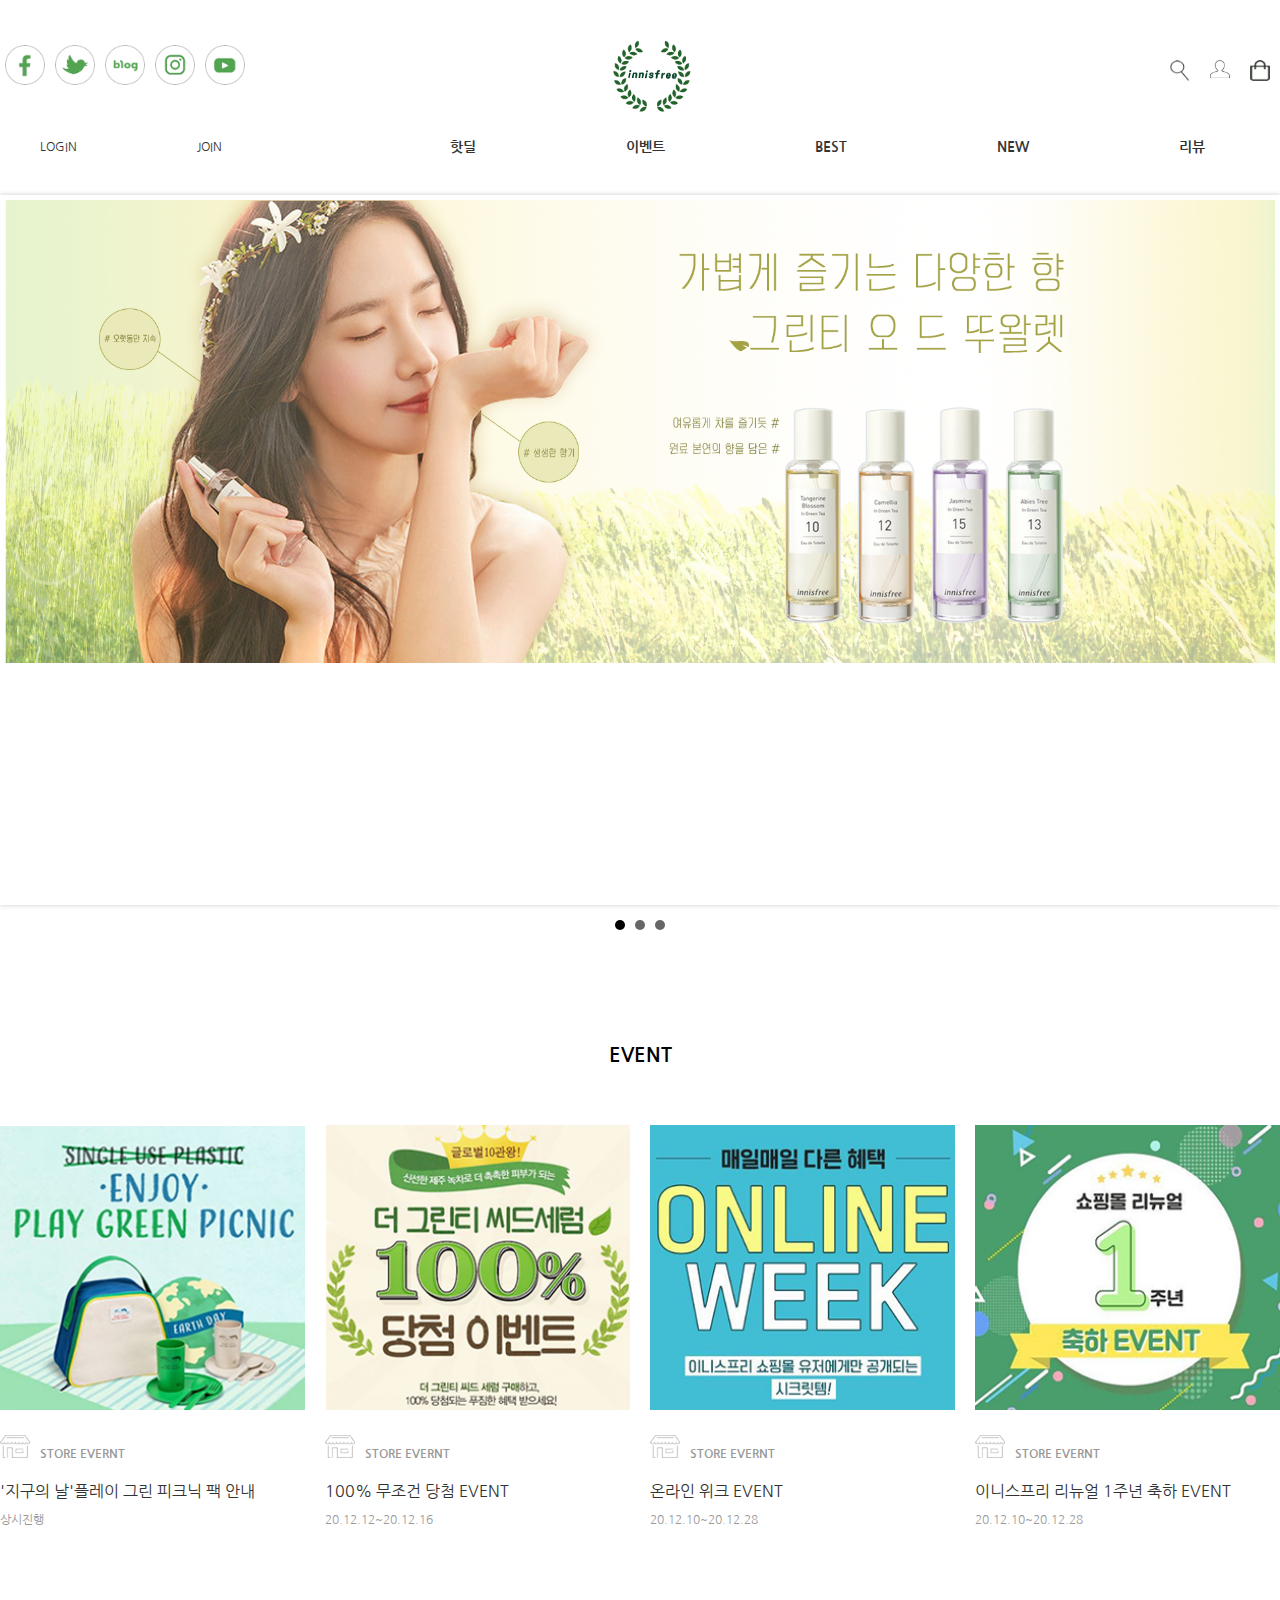
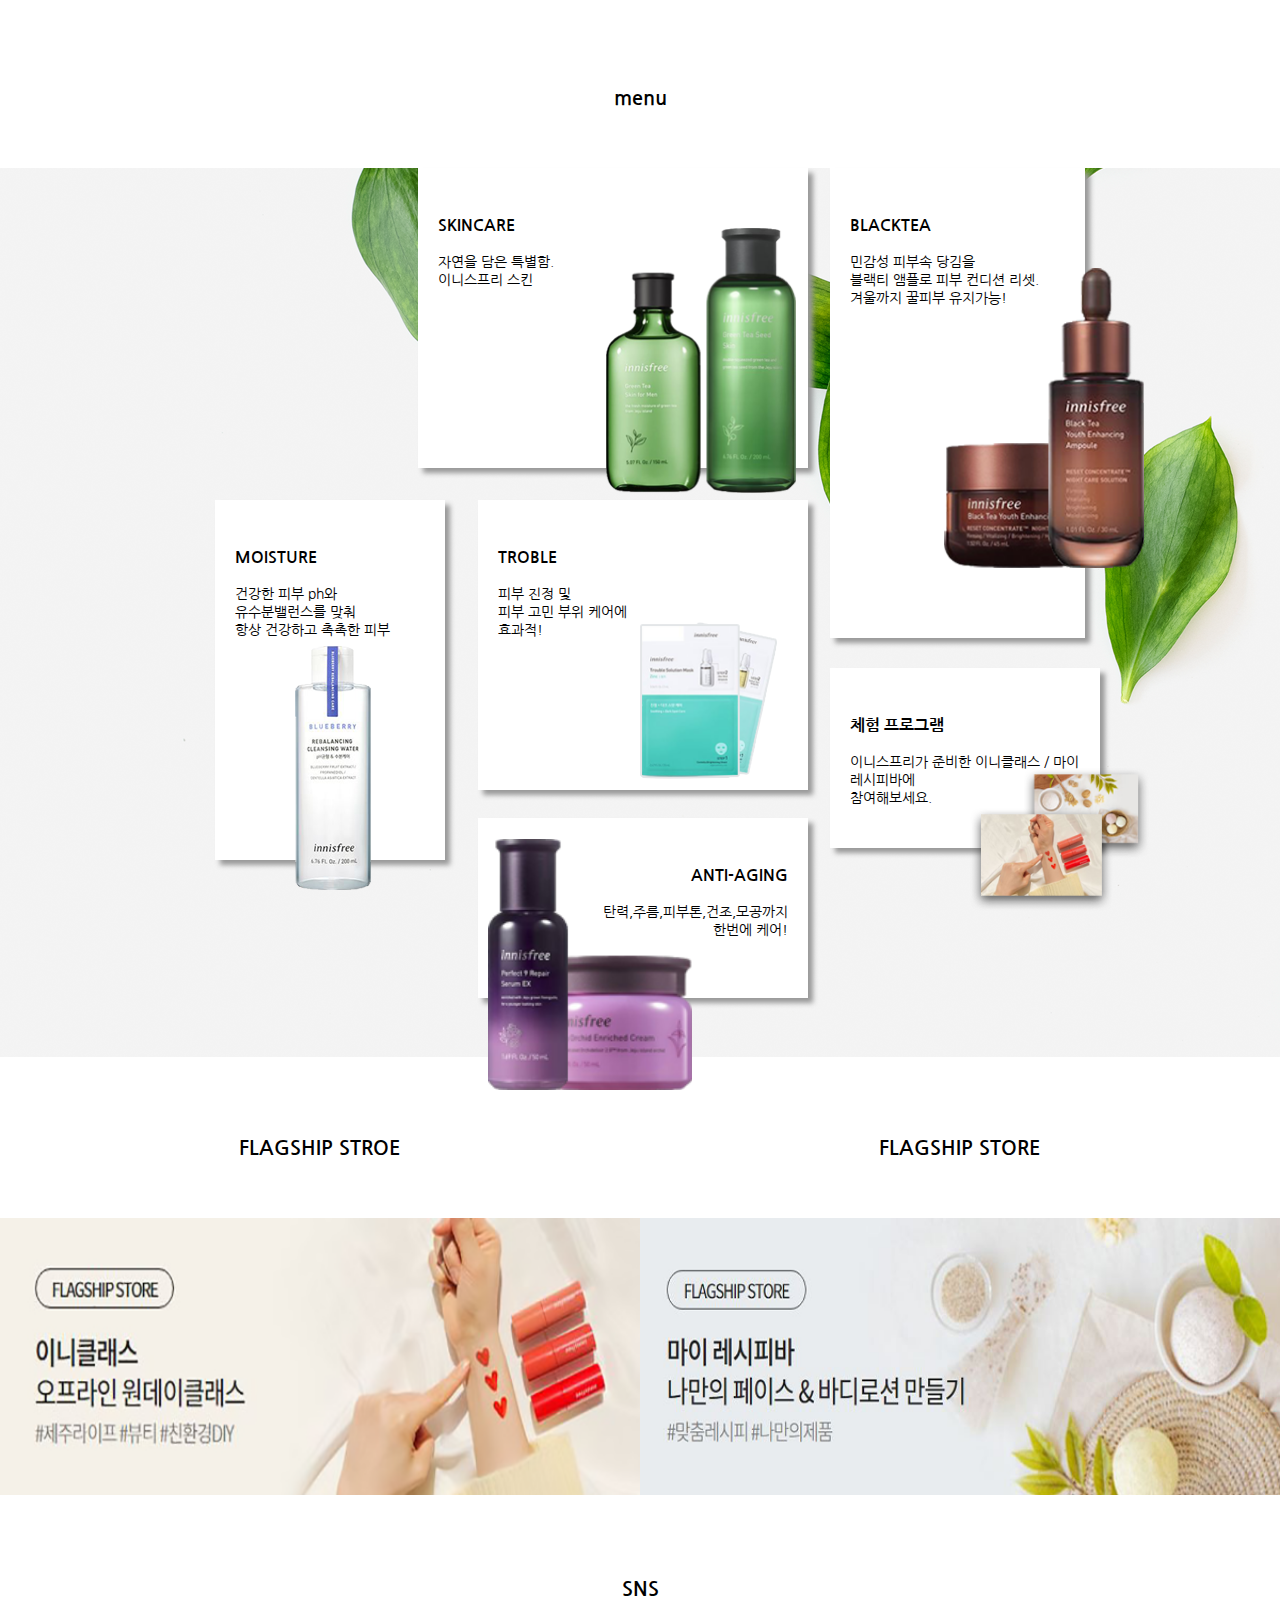
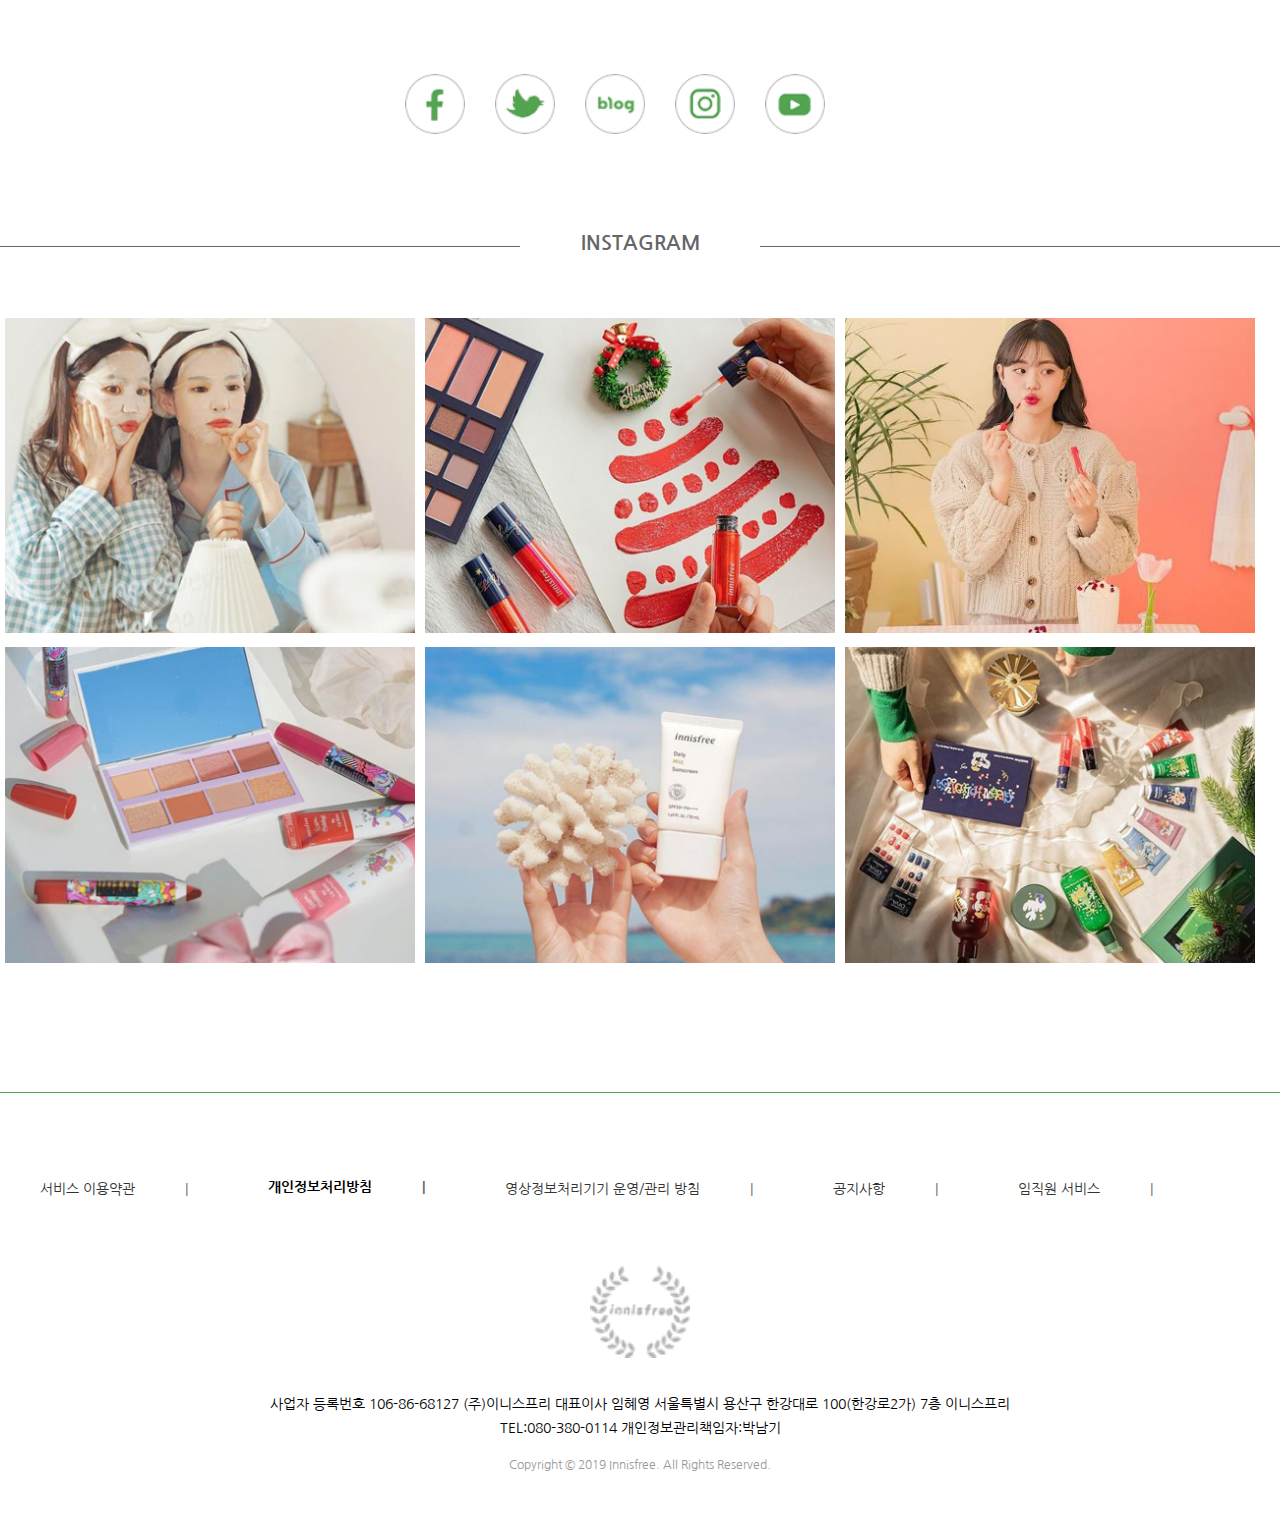
==== index.html @ e605a83c "0310" ====
<!DOCTYPE html>
<html lang="en">
<head>
    <meta charset="UTF-8">
    <title>이니스프리</title>
    <link href="CSS/style.css" type="text/css" rel="stylesheet">
    <!--파비콘-->
    <link href="favicon2.png" type="image" rel="shortcut icon">
    <link href="CSS/style.css" type="text/css" rel="stylesheet">
    <link href="CSS/jquery.bxslider.css" type="text/css" rel="stylesheet">
    
    <script src="js/jquery-3.5.1.js">
    
    </script>
    <script src="js/jquery.bxslider.min.js">
    </script>
    
    <script>
    $(document).ready(function(){
      $('.slider').bxSlider({
          auto:true 
       });
        $('.bx-wrapper .bx-controls-direction a').click(function(){
            $(this).addClass('active');
        });
        
        $('.bx-wrapper .bx-controls-direction a').mouseleave(function(){
            $(this).removeClass('active');
        });
     });
    </script>
</head>
<body>
    <div class="wrap">
        <header>
            <div class="box_center">
                <div class="h_sns">
                <ul>
                    <li><a href="#">
                        <img src="img/facebook.png" alt="페이스북">
                    </a></li>
                    <li><a href="#">
                        <img src="img/twitter.png" alt="트위터">
                    </a></li>
                    <li><a href="#">
                        <img src="img/blog.png" alt="블로그">
                    </a></li>
                    <li><a href="#">
                        <img src="img/instagram.png" alt="인스타그램">
                    </a></li>
                    <li><a href="#">
                        <img src="img/youtube.png" alt="유튜브">
                    </a></li>
                </ul>                    
                </div>
                <div class="logo">
                <a href="index.html">
                    <img src="img/logo.png" alt="로고">
                </a>                   
                </div>
                <div class="custom"></div>      
                 <div class="custom">
                     <ul>
                         <li>
                             <a href="#"><img src="img/find.png" alt="찾기"></a>
                         </li>
                         <li>
                             <a href="#"><img src="img/ui.png" alt="마이페이지"></a>
                         </li>
                         <li>
                             <a href="#"><img src="img/cart.png" alt="장바구니"></a>
                         </li>
                     </ul>
                 </div>      
                                  
                                                        
            </div>
            <!--내비게이션-->
            <div class="navi">
                <div class="navi_in">
             <div class="navi_left">
                <ul>
                    <li>
                        <a href="#">LOGIN</a>
                    </li>
                    <li>
                        <a href="#">JOIN</a>
                    </li>
                </ul>               
           </div>
            
            <nav>
                <ul>
                   <li><a href="#">핫딜</a>
                   <ul class="sub">
                       <li>
                           <a href="#">유형별</a>
                       </li>
                       <li>
                           <a href="#">라인별</a>
                       </li>
                       <li>
                           <a href="#">고민별</a>
                       </li>
                   </ul>
                   </li> 
                    <li><a href="#">이벤트</a>
                    <ul class="sub">
                       <li>
                           <a href="#">진행중인 이벤트</a>
                       </li>
                   </ul>
                    </li>
                    <li><a href="#">BEST</a>
                    <ul class="sub">
                       <li>
                           <a href="#">실시간 베스트</a>
                       </li>
                       <li>
                           <a href="#">주간 베스트</a>
                       </li>
                       <li>
                           <a href="#">스터디 셀러</a>
                       </li>
                   </ul>
                    </li>
                    <li><a href="menu.html">NEW</a>
                    </li>
                    <li><a href="#">리뷰</a>
                    <ul class="sub">
                       <li>
                           <a href="#">리뷰보기</a>
                       </li>
                       <li>
                           <a href="#">리뷰작성</a>
                       </li>
                       <li>
                           <a href="#">나의 프로필</a>
                       </li>
                   </ul>
                    </li>
                </ul>
                
                
            </nav>
            </div>
            <!--서브메뉴 배경-->
            <div class="sub_bg">
            <img src="img/menu-logo.png" alt="메뉴 캐릭터배경">
            </div>
            <!--여기는 이미지를 만들어야 한다-->
            
            
            </div>
            
        </header>
        <section class="slide slider">
        
            <div>
                <a href="#">
                    <img src="img/slid1.png" alt="마이 파운데이션 올데이롱웨어">
                </a>
            </div>
            <div>
                <a href="#">
                    <img src="img/slide2.png" alt="비비드 코튼 스틱">
                </a>
            </div>
            <div>
                <a href="#">
                    <img src="img/slide3.png" alt="그린티 오 드 뚜왈렛">
                </a>
            </div>
        
        </section>
        
        <section class="event">
            <div class="box_center"> 
            <h1>EVENT</h1>
            <ul>
            <li>
                <a href="#">
                    <img src="img/event1.png" alt="그린피크닉이벤트">
                    <div class="des">
                        <h3><img src="img/store.png" alt="아이콘">STORE EVERNT</h3>
                        <p>'지구의 날'플레이 그린 피크닉 팩 안내</p>
                        <span>상시진행</span>
                    </div>
                </a>
            </li>
            <li>
                <a href="#">
                    <img src="img/event2.png" alt="무조건 당첨이벤트">
                    <div class="des">
                        <h3><img src="img/store.png" alt="아이콘">STORE EVERNT</h3>
                        <p>100% 무조건 당첨 EVENT</p>
                        <span>20.12.12~20.12.16</span>
                    </div>
                </a>
            </li>
            <li>
                <a href="#">
                    <img src="img/event3.png" alt="온라인 위크이벤트">
                    <div class="des">
                        <h3><img src="img/store.png" alt="아이콘">STORE EVERNT</h3>
                        <p>온라인 위크 EVENT</p>
                        <span>20.12.10~20.12.28</span>
                    </div>
                </a>
            </li>
            <li>
                <a href="#">
                    <img src="img/event4.png" alt="1주년 이벤트">
                    <div class="des">
                        <h3><img src="img/store.png" alt="아이콘">STORE EVERNT</h3>
                        <p>이니스프리 리뉴얼 1주년 축하 EVENT</p>
                        <span>20.12.10~20.12.28</span>
                    </div>
                </a>
            </li> 
                </ul>            
            </div>
            
            
            
        </section>
        <section class="menu">
            <h1>menu</h1>
                <div class="menu_in">
                       <div class="box_center">
                        <div class="m1">
                        <img src="img/skincare1.png" alt="스킨케어">
                        <h1>SKINCARE</h1>
                        <p>자연을 담은 특별함.<br>이니스프리 스킨</p>
                        </div>
                        
                        <div class="m2">
                        <img src="img/blacktea.png" alt="블랙티">
                        <h1>BLACKTEA</h1>
                        <p>민감성 피부속 당김을<br>블랙티 앰플로 피부 컨디션 리셋.<br>겨울까지 꿀피부 유지가능!</p>
                        </div> 
                         
                        <div class="m3">
                        <img src="img/water.png" alt="수분">
                        <h1>MOISTURE</h1>    
                        <p>건강한 피부 ph와<br>유수분밸런스를 맞춰<br>항상 건강하고 촉촉한 피부</p>
                        </div>  
                        
                        <div class="m4">
                        <img src="img/mask.png" alt="트러블">
                        <h1>TROBLE</h1>
                        <p>피부 진정 및<br>피부 고민 부위 케어에<br>효과적!</p>
                        </div> 
                         
                        <div class="m5">
                        <img src="img/inniclass.png" alt="체험 프로그램1">
                        <h1>체험 프로그램</h1>
                        <p>이니스프리가 준비한 이니클래스 / 마이레시피바에<br>참여해보세요.</p>
                        </div> 
                         
                        <div class="m6">
                        <img src="img/fairy.png" alt="페어리">
                        <h2>ANTI-AGING</h2>
                        <p class="m6_p">탄력,주름,피부톤,건조,모공까지<br>한번에 케어!</p>
                        </div>
                </div>                
           
            </div>
        </section>
        <section class="store">
            <div class="box_center">
            <div class="flagship_store">
               <h1>FLAGSHIP STROE</h1>
                <img src="img/flegship1.png" alt="이니클래스">
            </div>
                
            <div class="flagship2_store">
                <h1>FLAGSHIP STORE</h1>
                <img src="img/flegship2.png" alt="마이레시피바">
            </div>               
            </div>
            
            
            
        </section>
        <section class="sns">
            <div class="box_center">
            <h1>SNS</h1>
            <ul>
                <li>
                    <a href="#">
                        <img src="img/facebook.png" alt="페이스북">
                    </a>
                </li>
                <li>
                    <a href="#">
                        <img src="img/twitter.png" alt="트위터">
                    </a>
                </li>
                <li>
                    <a href="#">
                        <img src="img/blog.png" alt="블로그">
                    </a>
                </li>
                <li>
                    <a href="#">
                        <img src="img/instagram.png" alt="인스타그램">
                    </a>
                </li>
                <li>
                    <a href="#">
                        <img src="img/youtube.png" alt="유튜브">
                    </a>
                </li>
            </ul>               
            </div>
            
            
        </section>
        <section class="insta">
        
            <div class="box_center">
            <h1>INSTAGRAM</h1>
            <ul>
                <li>
                    <a href="#">
                        <img src="img/instaphoto1.png" alt="insta1">
                    </a>
                </li>
                <li>
                    <a href="#">
                        <img src="img/instaphoto2.png" alt="insta2">
                    </a>
                </li>
                <li>
                    <a href="#">
                        <img src="img/instaphoto3.png" alt="insta3">
                    </a>
                </li>
                <li>
                    <a href="#">
                        <img src="img/instaphoto4.png" alt="insta4">
                    </a>
                </li>
                <li>
                    <a href="#">
                        <img src="img/instaphoto5.png" alt="insta5">
                    </a>
                </li>
                <li>
                    <a href="#">
                        <img src="img/instaphoto6.png" alt="insta6">
                    </a>
                </li>
            </ul>               
            </div>
            </section> 
            <footer>          
        
        <div class="box_center">
            <div class="info">
                <ul>
                    <li>
                        <a href="#">서비스 이용약관</a>
                    </li>
                    <li>
                        <a href="#">개인정보처리방침</a>
                    </li>
                    <li>
                        <a href="#">영상정보처리기기 운영/관리 방침</a>
                    </li>
                    <li>
                        <a href="#">공지사항</a>
                    </li>
                    <li>
                        <a href="#">임직원 서비스</a>
                    </li>
                </ul>
            </div>
            <div class="f_logo">
                <img src="img/footer-logo.png" alt="회색로고">
            </div>
            <address>
                사업자 등록번호 106-86-68127
                (주)이니스프리 대표이사 임혜영
                서울특별시 용산구 한강대로 100(한강로2가) 7층 이니스프리
                <br>TEL:080-380-0114
                개인정보관리책임자:박남기
                
            </address>
            <p>Copyright © 2019 Innisfree. All Rights Reserved.</p>
        </div>
        
        
        </footer>
        
    </div>
</body>
</html>
---- CSS/style.css ----
@import url('https://fonts.googleapis.com/css2?family=Nanum+Gothic&display=swap');

        * { margin: 0; padding: 0;}
        li { list-style: none;}
        a { text-decoration: none; display: block; color: #333;font-family: 'Nanum Gothic', sans-serif;}
        img { width: 100%;}
        body { background-color: white; font-family: 'Nanum Gothic', sans-serif;}
        wrap {
            width: 100%;

        }
        header, section, footer {
            width: 100%;
            float: left;
        }
        .box_center {
            width: 1280px;
            margin: 0 auto;
        }    
header {
    border-top: 3px solide #216127;

}
header .box center {
    
    height: 130px;
    
}

/*헤더의 sns아이콘*/
header .h_sns {
   
    float: left;
     padding-top: 40px;
}
header .h_sns ul li {
    width: 40px;
    float: left;
    margin: 5px;
}

/*로고*/
header .logo {
    width: 120px;
    position: absolute;
    top: 20px;
    left: 50%;
    margin-left: -50px; /*-(width/2)*/
}
/*custom*/
header .custom {
    float: right;
    margin-top: 50px;
}

header .custom ul li {
    float: left;
    width: 20px;
    margin: 10px;
    line-height: 20px;
    
}
header .custom ul li a {
    font-size: 12px;
    color: #fff;
}

/*메뉴영역*/
header .navi {
    clear: both;
    width: 100%;
    height: 40px;
    border-top: solid #fff;
    border-bottom: solid #fff;
}

header .navi .navi_in {
    width: 1280px;
    margin: auto;
    
}

header .navi .navi_in .navi_left {
    float: left;
}

header .navi .navi_in .navi_left ul li {
    float: left;
    margin: 0px 0;
}

header .navi .navi_in .navi_left ul li a {
    font-size: 12px;
    padding: 40px;margin-right: 40px;
}

header .navi .navi_in nav {
    float: right;
    z-index: 10;
    position: relative;
}

/*주메뉴*/
header .navi .navi_in nav > ul > li {
    float: left;
}

header .navi .navi_in nav > ul > li > a {
    padding: 40px 75px;
    font-size: 14px;
    font-weight: bold;
}

/*주메뉴에 마우스 올렸을 때 글자색 변경*/
header .navi .navi_in nav > ul > li > a:hover {
    color: #fdc23e;
}


/*서브메뉴*/
header .navi .navi_in nav .sub {
    padding: 20px 0;
    display: none;
}

header .navi .navi_in nav .sub li a {
    font-size: 12px;
    text-align: center;
    padding: 7px;
}
header .navi .navi_in nav .sub li a:hover {
    color: #7dc33e;
}


/*서브메뉴 배경*/
header .navi .sub_bg {
    display: none;
    background-color: wheat;
    width: 100%;
    height: 300px;
    position: absolute;
    top: 170px;
    left: 0;
    z-index: 5;
    
}

header .navi .sub_bg img {
    width: 160px;
    position: absolute;
    left: 50%;
    margin-left: -600px;
    top: 60px;
}

/*슬라이드*/
.slide {
    width: 100%;
    height: 700px;
    position: relative;
    
}
.slide ul li {
    position: absolute;
}

.slide > a {
    position: absolute;
    width: 80px;
    top: 50%;
    margin-top: -40px; /*-(height/2)*/
}

.slide .prev {
    left: 0;
}

.slide .next {
    right: 0;
}

/*각 section안의 h1제목*/
h1 {
    text-align: center;
    font-size: 20px;
    margin-top: 80px;
    margin-bottom: 60px;
}

/*event*/
.event ul li {
    float: left;
    margin-right:20px;
    width: 305px;
    margin-bottom: 80px;
}
.event ul li:last-child {
    margin-right: 0;
}
.event ul li .des {
    margin-top: 20px;
}

.event ul li .des img {
    width: 30px;
    margin-right: 10px;
}

.event ul li .des h3 {
    font-size: 12px;
    color: #999;
    line-height: 40px;
}

.event ul li p {
    font-size: 16px;
    line-height: 34px;
}

.event ul li span {
    font-size: 12px;
    color: #999;
}

/*메뉴*/
.menu {
    width: 100%;

}

.menu .menu_in {
    width: 100%;
    height: 890px;
    background-image: url(../img/bg.png);
    background-repeat: no-repeat;
    background-size: cover;
}
.menu .menu_in .box_center {
    position: relative;
}

.menu .menu_in h1 {
    color: #000000;
    font-size: 16px;
    margin-bottom: 20px;
    margin-top: 30px;
    text-align: left;
}
.menu .menu_in h2 {
    color: #000000;
    font-size: 16px;
    margin-bottom: 20px;
    margin-top: 30px;
    text-align: right;
}

.menu .menu_in p {
    color: #000000;
    font-size: 14px;
}

.menu .menu_in .m6_p {
    text-align: right;
}

.menu .menu_in a {
    width: 100px;
    margin-top: 10px;
}

.menu .menu_in a img {
    float: left;
    width: 30px;
}

.menu .menu_in a span {
    float: left;
    margin-top: 7px;
    margin-left: 10px;
    font-size: 12px;
}

.menu .menu_in .m1 {
    position: absolute;
    width: 390px;
    height: 300px;
    background-color: white;
    left: 418px;
    box-shadow: 5px 5px 5px #999;
    padding: 20px;
    box-sizing: border-box;
}

.menu .menu_in .m1 > img {
    width: 190px;
    position: absolute;
    top:60px;
    left: 188px;
}

.menu .menu_in .m2 {
    position: absolute;
    width: 255px;
    height: 470px;
    background-color: white;
    left: 830px;
    box-shadow: 5px 5px 5px #999;
        padding: 20px;
    box-sizing: border-box;
}


.menu .menu_in .m2 > img {
    width: 200px;
    position: absolute;
    top:100px;
    left: 114px;
}

.menu .menu_in .m3 {
    position: absolute;
    width: 230px;
    height: 360px;
    background-color: white;
    top: 332px;
    left: 215px;
        box-shadow: 5px 5px 5px #999;
        padding: 20px;
    box-sizing: border-box;
}

.menu .menu_in .m3 > img {
    width: 76px;
    position: absolute;
    top:146px;
    left: 80px;
}

.menu .menu_in .m4 {
    position: absolute;
    width: 330px;
    height: 290px;
    background-color: white;
    top: 332px;
    left: 478px;
    box-shadow: 5px 5px 5px #999;
    padding: 20px;
    box-sizing: border-box;
}

.menu .menu_in .m4 > img {
    width: 141px;
    position: absolute;
    top:120px;
    left: 160px;
}

.menu .menu_in .m5 {
    position: absolute;
    width: 270px;
    height: 180px;
    background-color: white;
    top: 500px;
    right: 180px;
    box-shadow: 5px 5px 5px #999;
    padding: 20px;
    box-sizing: border-box;
}

.menu .menu_in .m5 > img {
    width: 180px;
    position: absolute;
    top:100px;
    left: 140px;
}

.menu .menu_in .m6 {
    position: absolute;
    width: 330px;
    height: 180px;
    background-color: white;
    top: 650px;
    left: 478px;
    box-shadow: 5px 5px 5px #999;
        padding: 20px;
    box-sizing: border-box;
}


.menu .menu_in .m6 > img {
    width: 204px;
    position: absolute;
    top:21px;
    left: 10px;
}

/*매장 찾기의 배달*/

.store .box_center div {
    float: left;
    width: 640px;
}


/*SNS*/
.sns ul {
    width: 500px;
    margin: 0 auto
    
}
.sns ul li {
    width: 60px;
    float: left;
    margin: 15px;
}

/*인스타그램*/
.insta ul li {
    width: 410px;
    float: left;
    margin: 5px;
}

.insta h1 {
    color: #666;
    position: relative;
}

.insta h1:before {
    content: "";
    width: 520px;
    height: 1px;
    background-color: #666;
    position: absolute;
    left: 0px;
    top: 13px;
}

.insta h1:after {
    content: "";
    width: 520px;
    height: 1px;
    background-color: #666;
    position: absolute;
    right: 0px;
    top: 13px;
}

/*footer*/

footer {
    margin-top: 120px;
    height: 330px;
    padding: 50px 0;
    border-top: 1px solid #53a451;
}

footer .info ul li {
    float: left;
    margin: 30px;
}

footer .info ul li a {
    padding: 7px 10px;
    font-size: 14px;
}

footer .info ul li a:after {
    content: "|"; /*파이프 이호 shift : w*/
    float: right;
    margin-left: 50px;
    color: #666;
}

/*3번째 li의 자식개체 a태그 스타일*/
footer .info ul li:nth-child(2) a {
    font-weight: bold;
    color: black;
}
/*마지막 li의 자식객체 a태그 오른쪽의 ㅣ 삭제*/
footer .info ul li:last-child:after {
    content: "";
    margin-left: 0;
}


footer .f_logo {
    width: 100px;
    margin: auto;
    padding-top: 30px;
    clear: both;
    margin-bottom: 30px;
}

footer address {
    font-style: normal;
    text-align: center;
    font-size: 14px;
    line-height: 24px;
}



footer p{
    text-align: center;
    font-size: 12px;
    line-height: 50px;
    color: #999;
}
---- CSS/style.css ----
@import url('https://fonts.googleapis.com/css2?family=Nanum+Gothic&display=swap');

        * { margin: 0; padding: 0;}
        li { list-style: none;}
        a { text-decoration: none; display: block; color: #333;font-family: 'Nanum Gothic', sans-serif;}
        img { width: 100%;}
        body { background-color: white; font-family: 'Nanum Gothic', sans-serif;}
        wrap {
            width: 100%;

        }
        header, section, footer {
            width: 100%;
            float: left;
        }
        .box_center {
            width: 1280px;
            margin: 0 auto;
        }    
header {
    border-top: 3px solide #216127;

}
header .box center {
    
    height: 130px;
    
}

/*헤더의 sns아이콘*/
header .h_sns {
   
    float: left;
     padding-top: 40px;
}
header .h_sns ul li {
    width: 40px;
    float: left;
    margin: 5px;
}

/*로고*/
header .logo {
    width: 120px;
    position: absolute;
    top: 20px;
    left: 50%;
    margin-left: -50px; /*-(width/2)*/
}
/*custom*/
header .custom {
    float: right;
    margin-top: 50px;
}

header .custom ul li {
    float: left;
    width: 20px;
    margin: 10px;
    line-height: 20px;
    
}
header .custom ul li a {
    font-size: 12px;
    color: #fff;
}

/*메뉴영역*/
header .navi {
    clear: both;
    width: 100%;
    height: 40px;
    border-top: solid #fff;
    border-bottom: solid #fff;
}

header .navi .navi_in {
    width: 1280px;
    margin: auto;
    
}

header .navi .navi_in .navi_left {
    float: left;
}

header .navi .navi_in .navi_left ul li {
    float: left;
    margin: 0px 0;
}

header .navi .navi_in .navi_left ul li a {
    font-size: 12px;
    padding: 40px;margin-right: 40px;
}

header .navi .navi_in nav {
    float: right;
    z-index: 10;
    position: relative;
}

/*주메뉴*/
header .navi .navi_in nav > ul > li {
    float: left;
}

header .navi .navi_in nav > ul > li > a {
    padding: 40px 75px;
    font-size: 14px;
    font-weight: bold;
}

/*주메뉴에 마우스 올렸을 때 글자색 변경*/
header .navi .navi_in nav > ul > li > a:hover {
    color: #fdc23e;
}


/*서브메뉴*/
header .navi .navi_in nav .sub {
    padding: 20px 0;
    display: none;
}

header .navi .navi_in nav .sub li a {
    font-size: 12px;
    text-align: center;
    padding: 7px;
}
header .navi .navi_in nav .sub li a:hover {
    color: #7dc33e;
}


/*서브메뉴 배경*/
header .navi .sub_bg {
    display: none;
    background-color: wheat;
    width: 100%;
    height: 300px;
    position: absolute;
    top: 170px;
    left: 0;
    z-index: 5;
    
}

header .navi .sub_bg img {
    width: 160px;
    position: absolute;
    left: 50%;
    margin-left: -600px;
    top: 60px;
}

/*슬라이드*/
.slide {
    width: 100%;
    height: 700px;
    position: relative;
    
}
.slide ul li {
    position: absolute;
}

.slide > a {
    position: absolute;
    width: 80px;
    top: 50%;
    margin-top: -40px; /*-(height/2)*/
}

.slide .prev {
    left: 0;
}

.slide .next {
    right: 0;
}

/*각 section안의 h1제목*/
h1 {
    text-align: center;
    font-size: 20px;
    margin-top: 80px;
    margin-bottom: 60px;
}

/*event*/
.event ul li {
    float: left;
    margin-right:20px;
    width: 305px;
    margin-bottom: 80px;
}
.event ul li:last-child {
    margin-right: 0;
}
.event ul li .des {
    margin-top: 20px;
}

.event ul li .des img {
    width: 30px;
    margin-right: 10px;
}

.event ul li .des h3 {
    font-size: 12px;
    color: #999;
    line-height: 40px;
}

.event ul li p {
    font-size: 16px;
    line-height: 34px;
}

.event ul li span {
    font-size: 12px;
    color: #999;
}

/*메뉴*/
.menu {
    width: 100%;

}

.menu .menu_in {
    width: 100%;
    height: 890px;
    background-image: url(../img/bg.png);
    background-repeat: no-repeat;
    background-size: cover;
}
.menu .menu_in .box_center {
    position: relative;
}

.menu .menu_in h1 {
    color: #000000;
    font-size: 16px;
    margin-bottom: 20px;
    margin-top: 30px;
    text-align: left;
}
.menu .menu_in h2 {
    color: #000000;
    font-size: 16px;
    margin-bottom: 20px;
    margin-top: 30px;
    text-align: right;
}

.menu .menu_in p {
    color: #000000;
    font-size: 14px;
}

.menu .menu_in .m6_p {
    text-align: right;
}

.menu .menu_in a {
    width: 100px;
    margin-top: 10px;
}

.menu .menu_in a img {
    float: left;
    width: 30px;
}

.menu .menu_in a span {
    float: left;
    margin-top: 7px;
    margin-left: 10px;
    font-size: 12px;
}

.menu .menu_in .m1 {
    position: absolute;
    width: 390px;
    height: 300px;
    background-color: white;
    left: 418px;
    box-shadow: 5px 5px 5px #999;
    padding: 20px;
    box-sizing: border-box;
}

.menu .menu_in .m1 > img {
    width: 190px;
    position: absolute;
    top:60px;
    left: 188px;
}

.menu .menu_in .m2 {
    position: absolute;
    width: 255px;
    height: 470px;
    background-color: white;
    left: 830px;
    box-shadow: 5px 5px 5px #999;
        padding: 20px;
    box-sizing: border-box;
}


.menu .menu_in .m2 > img {
    width: 200px;
    position: absolute;
    top:100px;
    left: 114px;
}

.menu .menu_in .m3 {
    position: absolute;
    width: 230px;
    height: 360px;
    background-color: white;
    top: 332px;
    left: 215px;
        box-shadow: 5px 5px 5px #999;
        padding: 20px;
    box-sizing: border-box;
}

.menu .menu_in .m3 > img {
    width: 76px;
    position: absolute;
    top:146px;
    left: 80px;
}

.menu .menu_in .m4 {
    position: absolute;
    width: 330px;
    height: 290px;
    background-color: white;
    top: 332px;
    left: 478px;
    box-shadow: 5px 5px 5px #999;
    padding: 20px;
    box-sizing: border-box;
}

.menu .menu_in .m4 > img {
    width: 141px;
    position: absolute;
    top:120px;
    left: 160px;
}

.menu .menu_in .m5 {
    position: absolute;
    width: 270px;
    height: 180px;
    background-color: white;
    top: 500px;
    right: 180px;
    box-shadow: 5px 5px 5px #999;
    padding: 20px;
    box-sizing: border-box;
}

.menu .menu_in .m5 > img {
    width: 180px;
    position: absolute;
    top:100px;
    left: 140px;
}

.menu .menu_in .m6 {
    position: absolute;
    width: 330px;
    height: 180px;
    background-color: white;
    top: 650px;
    left: 478px;
    box-shadow: 5px 5px 5px #999;
        padding: 20px;
    box-sizing: border-box;
}


.menu .menu_in .m6 > img {
    width: 204px;
    position: absolute;
    top:21px;
    left: 10px;
}

/*매장 찾기의 배달*/

.store .box_center div {
    float: left;
    width: 640px;
}


/*SNS*/
.sns ul {
    width: 500px;
    margin: 0 auto
    
}
.sns ul li {
    width: 60px;
    float: left;
    margin: 15px;
}

/*인스타그램*/
.insta ul li {
    width: 410px;
    float: left;
    margin: 5px;
}

.insta h1 {
    color: #666;
    position: relative;
}

.insta h1:before {
    content: "";
    width: 520px;
    height: 1px;
    background-color: #666;
    position: absolute;
    left: 0px;
    top: 13px;
}

.insta h1:after {
    content: "";
    width: 520px;
    height: 1px;
    background-color: #666;
    position: absolute;
    right: 0px;
    top: 13px;
}

/*footer*/

footer {
    margin-top: 120px;
    height: 330px;
    padding: 50px 0;
    border-top: 1px solid #53a451;
}

footer .info ul li {
    float: left;
    margin: 30px;
}

footer .info ul li a {
    padding: 7px 10px;
    font-size: 14px;
}

footer .info ul li a:after {
    content: "|"; /*파이프 이호 shift : w*/
    float: right;
    margin-left: 50px;
    color: #666;
}

/*3번째 li의 자식개체 a태그 스타일*/
footer .info ul li:nth-child(2) a {
    font-weight: bold;
    color: black;
}
/*마지막 li의 자식객체 a태그 오른쪽의 ㅣ 삭제*/
footer .info ul li:last-child:after {
    content: "";
    margin-left: 0;
}


footer .f_logo {
    width: 100px;
    margin: auto;
    padding-top: 30px;
    clear: both;
    margin-bottom: 30px;
}

footer address {
    font-style: normal;
    text-align: center;
    font-size: 14px;
    line-height: 24px;
}



footer p{
    text-align: center;
    font-size: 12px;
    line-height: 50px;
    color: #999;
}
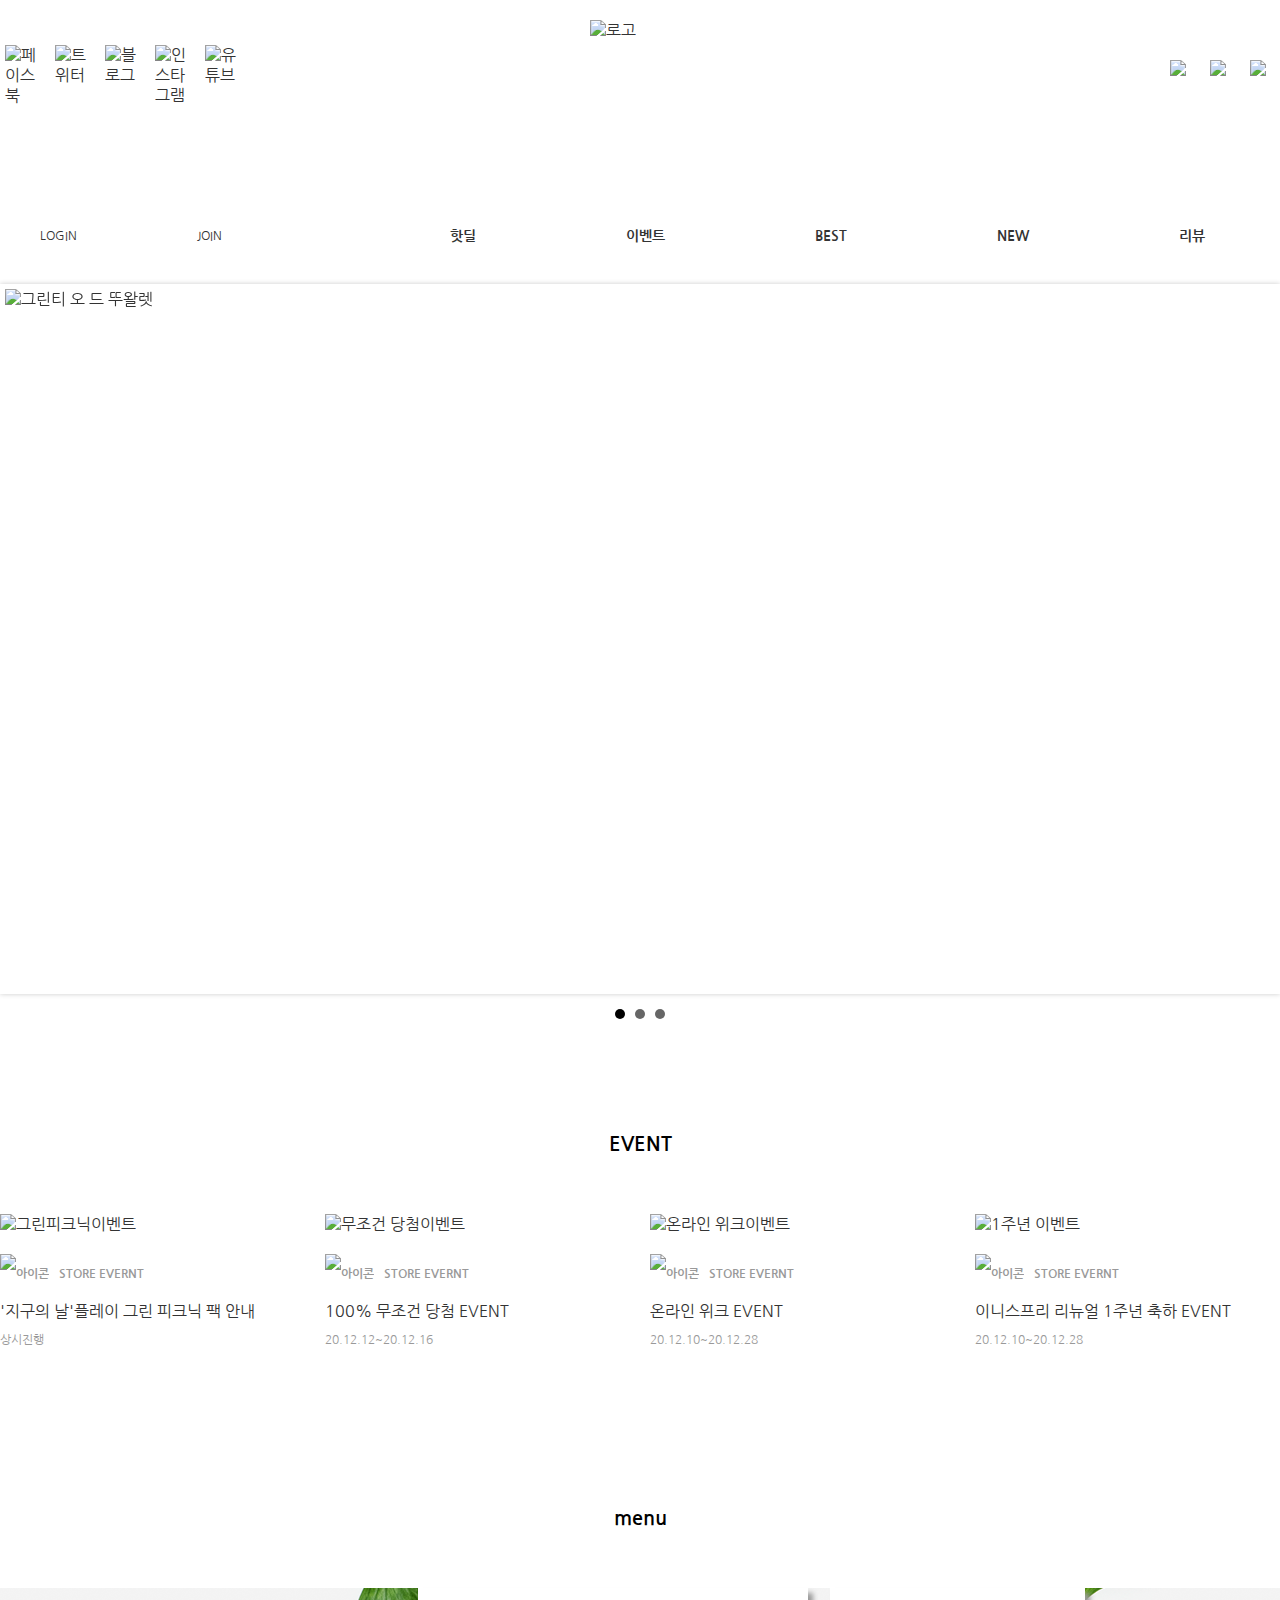
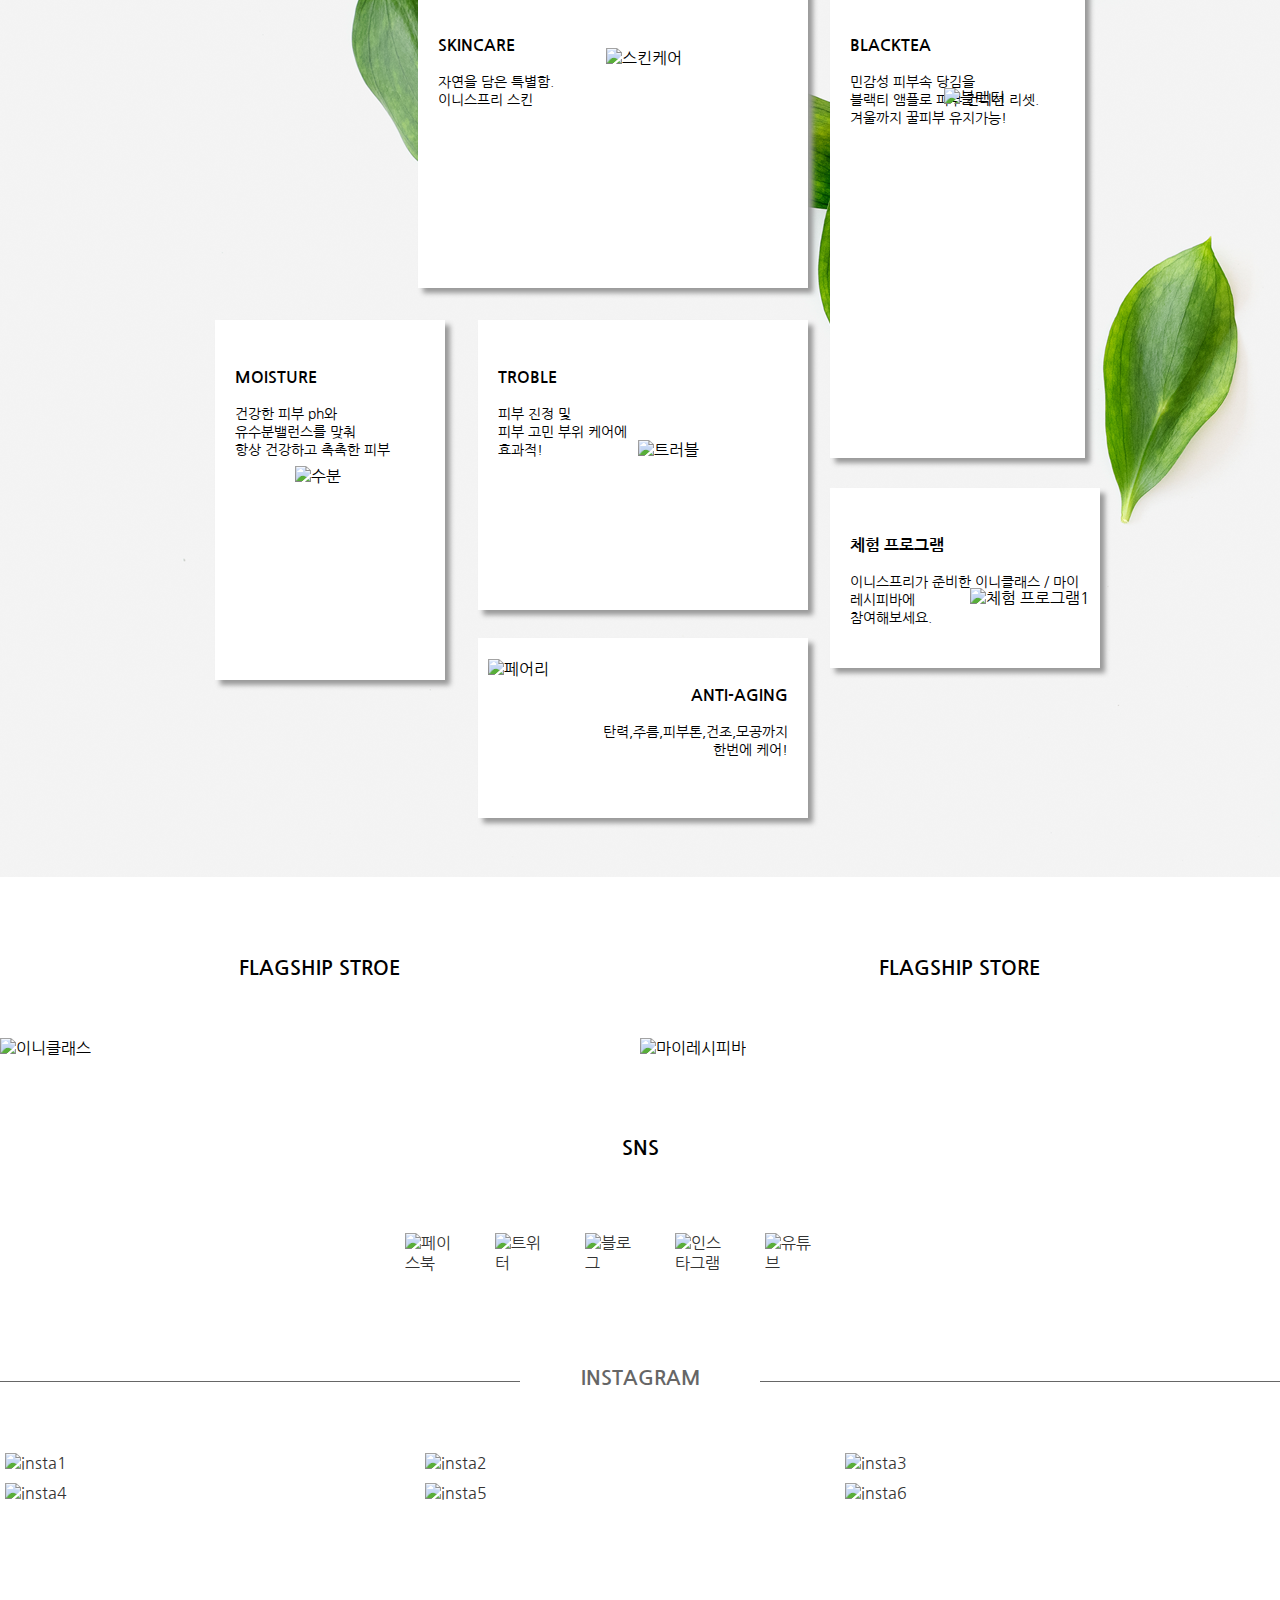
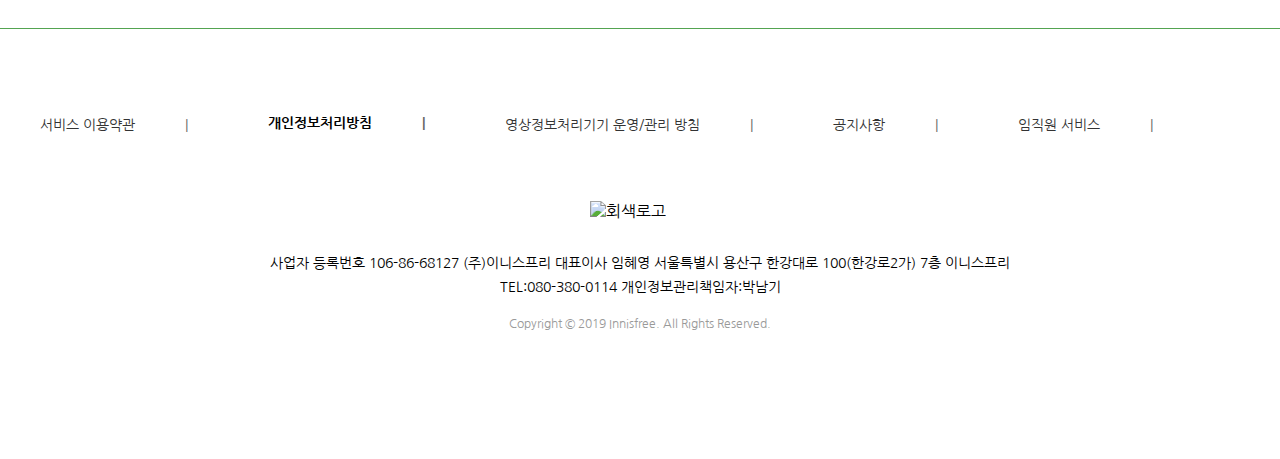
==== commit 4cd9a680: "0317" ====
--- a/index.html
+++ b/index.html
@@ -5,7 +5,7 @@
     <title>이니스프리</title>
     <link href="CSS/style.css" type="text/css" rel="stylesheet">
     <!--파비콘-->
-    <link href="favicon2.png" type="image" rel="shortcut icon">
+    <link href="https://cdn.jsdelivr.net/gh/js2572/innisfree/favicon2.png" type="image" rel="shortcut icon">
     <link href="CSS/style.css" type="text/css" rel="stylesheet">
     <link href="CSS/jquery.bxslider.css" type="text/css" rel="stylesheet">
     
@@ -37,38 +37,38 @@
                 <div class="h_sns">
                 <ul>
                     <li><a href="#">
-                        <img src="img/facebook.png" alt="페이스북">
-                    </a></li>
-                    <li><a href="#">
-                        <img src="img/twitter.png" alt="트위터">
-                    </a></li>
-                    <li><a href="#">
-                        <img src="img/blog.png" alt="블로그">
-                    </a></li>
-                    <li><a href="#">
-                        <img src="img/instagram.png" alt="인스타그램">
-                    </a></li>
-                    <li><a href="#">
-                        <img src="img/youtube.png" alt="유튜브">
+                        <img src="https://cdn.jsdelivr.net/gh/js2572/innisfree/img/facebook.png" alt="페이스북">
+                    </a></li>
+                    <li><a href="#">
+                        <img src="https://cdn.jsdelivr.net/gh/js2572/innisfree/img/twitter.png" alt="트위터">
+                    </a></li>
+                    <li><a href="#">
+                        <img src="https://cdn.jsdelivr.net/gh/js2572/innisfree/img/blog.png" alt="블로그">
+                    </a></li>
+                    <li><a href="#">
+                        <img src="https://cdn.jsdelivr.net/gh/js2572/innisfree/img/instagram.png" alt="인스타그램">
+                    </a></li>
+                    <li><a href="#">
+                        <img src="https://cdn.jsdelivr.net/gh/js2572/innisfree/img/youtube.png" alt="유튜브">
                     </a></li>
                 </ul>                    
                 </div>
                 <div class="logo">
                 <a href="index.html">
-                    <img src="img/logo.png" alt="로고">
+                    <img src="https://cdn.jsdelivr.net/gh/js2572/innisfree/img/logo.png" alt="로고">
                 </a>                   
                 </div>
                 <div class="custom"></div>      
                  <div class="custom">
                      <ul>
                          <li>
-                             <a href="#"><img src="img/find.png" alt="찾기"></a>
+                             <a href="#"><img src="https://cdn.jsdelivr.net/gh/js2572/innisfree/img/find.png" alt="찾기"></a>
                          </li>
                          <li>
-                             <a href="#"><img src="img/ui.png" alt="마이페이지"></a>
+                             <a href="#"><img src="https://cdn.jsdelivr.net/gh/js2572/innisfree/img/ui.png" alt="마이페이지"></a>
                          </li>
                          <li>
-                             <a href="#"><img src="img/cart.png" alt="장바구니"></a>
+                             <a href="#"><img src="https://cdn.jsdelivr.net/gh/js2572/innisfree/img/cart.png" alt="장바구니"></a>
                          </li>
                      </ul>
                  </div>      
@@ -146,7 +146,7 @@
             </div>
             <!--서브메뉴 배경-->
             <div class="sub_bg">
-            <img src="img/menu-logo.png" alt="메뉴 캐릭터배경">
+            <img src="https://cdn.jsdelivr.net/gh/js2572/innisfree/img/menu-logo.png" alt="메뉴 캐릭터배경">
             </div>
             <!--여기는 이미지를 만들어야 한다-->
             
@@ -158,17 +158,17 @@
         
             <div>
                 <a href="#">
-                    <img src="img/slid1.png" alt="마이 파운데이션 올데이롱웨어">
+                    <img src="https://cdn.jsdelivr.net/gh/js2572/innisfree/img/slid1.png" alt="마이 파운데이션 올데이롱웨어">
                 </a>
             </div>
             <div>
                 <a href="#">
-                    <img src="img/slide2.png" alt="비비드 코튼 스틱">
+                    <img src="https://cdn.jsdelivr.net/gh/js2572/innisfree/img/slide2.png" alt="비비드 코튼 스틱">
                 </a>
             </div>
             <div>
                 <a href="#">
-                    <img src="img/slide3.png" alt="그린티 오 드 뚜왈렛">
+                    <img src="https://cdn.jsdelivr.net/gh/js2572/innisfree/img/slide3.png" alt="그린티 오 드 뚜왈렛">
                 </a>
             </div>
         
@@ -180,9 +180,9 @@
             <ul>
             <li>
                 <a href="#">
-                    <img src="img/event1.png" alt="그린피크닉이벤트">
+                    <img src="https://cdn.jsdelivr.net/gh/js2572/innisfree/img/event1.png" alt="그린피크닉이벤트">
                     <div class="des">
-                        <h3><img src="img/store.png" alt="아이콘">STORE EVERNT</h3>
+                        <h3><img src="https://cdn.jsdelivr.net/gh/js2572/innisfree/img/store.png" alt="아이콘">STORE EVERNT</h3>
                         <p>'지구의 날'플레이 그린 피크닉 팩 안내</p>
                         <span>상시진행</span>
                     </div>
@@ -190,9 +190,9 @@
             </li>
             <li>
                 <a href="#">
-                    <img src="img/event2.png" alt="무조건 당첨이벤트">
+                    <img src="https://cdn.jsdelivr.net/gh/js2572/innisfree/img/event2.png" alt="무조건 당첨이벤트">
                     <div class="des">
-                        <h3><img src="img/store.png" alt="아이콘">STORE EVERNT</h3>
+                        <h3><img src="https://cdn.jsdelivr.net/gh/js2572/innisfree/img/store.png" alt="아이콘">STORE EVERNT</h3>
                         <p>100% 무조건 당첨 EVENT</p>
                         <span>20.12.12~20.12.16</span>
                     </div>
@@ -200,9 +200,9 @@
             </li>
             <li>
                 <a href="#">
-                    <img src="img/event3.png" alt="온라인 위크이벤트">
+                    <img src="https://cdn.jsdelivr.net/gh/js2572/innisfree/img/event3.png" alt="온라인 위크이벤트">
                     <div class="des">
-                        <h3><img src="img/store.png" alt="아이콘">STORE EVERNT</h3>
+                        <h3><img src="https://cdn.jsdelivr.net/gh/js2572/innisfree/img/store.png" alt="아이콘">STORE EVERNT</h3>
                         <p>온라인 위크 EVENT</p>
                         <span>20.12.10~20.12.28</span>
                     </div>
@@ -210,9 +210,9 @@
             </li>
             <li>
                 <a href="#">
-                    <img src="img/event4.png" alt="1주년 이벤트">
+                    <img src="https://cdn.jsdelivr.net/gh/js2572/innisfree/img/event4.png" alt="1주년 이벤트">
                     <div class="des">
-                        <h3><img src="img/store.png" alt="아이콘">STORE EVERNT</h3>
+                        <h3><img src="https://cdn.jsdelivr.net/gh/js2572/innisfree/img/store.png" alt="아이콘">STORE EVERNT</h3>
                         <p>이니스프리 리뉴얼 1주년 축하 EVENT</p>
                         <span>20.12.10~20.12.28</span>
                     </div>
@@ -229,37 +229,37 @@
                 <div class="menu_in">
                        <div class="box_center">
                         <div class="m1">
-                        <img src="img/skincare1.png" alt="스킨케어">
+                        <img src="https://cdn.jsdelivr.net/gh/js2572/innisfree/img/skincare1.png" alt="스킨케어">
                         <h1>SKINCARE</h1>
                         <p>자연을 담은 특별함.<br>이니스프리 스킨</p>
                         </div>
                         
                         <div class="m2">
-                        <img src="img/blacktea.png" alt="블랙티">
+                        <img src="https://cdn.jsdelivr.net/gh/js2572/innisfree/img/blacktea.png" alt="블랙티">
                         <h1>BLACKTEA</h1>
                         <p>민감성 피부속 당김을<br>블랙티 앰플로 피부 컨디션 리셋.<br>겨울까지 꿀피부 유지가능!</p>
                         </div> 
                          
                         <div class="m3">
-                        <img src="img/water.png" alt="수분">
+                        <img src="https://cdn.jsdelivr.net/gh/js2572/innisfree/img/water.png" alt="수분">
                         <h1>MOISTURE</h1>    
                         <p>건강한 피부 ph와<br>유수분밸런스를 맞춰<br>항상 건강하고 촉촉한 피부</p>
                         </div>  
                         
                         <div class="m4">
-                        <img src="img/mask.png" alt="트러블">
+                        <img src="https://cdn.jsdelivr.net/gh/js2572/innisfree/img/mask.png" alt="트러블">
                         <h1>TROBLE</h1>
                         <p>피부 진정 및<br>피부 고민 부위 케어에<br>효과적!</p>
                         </div> 
                          
                         <div class="m5">
-                        <img src="img/inniclass.png" alt="체험 프로그램1">
+                        <img src="https://cdn.jsdelivr.net/gh/js2572/innisfree/img/inniclass.png" alt="체험 프로그램1">
                         <h1>체험 프로그램</h1>
                         <p>이니스프리가 준비한 이니클래스 / 마이레시피바에<br>참여해보세요.</p>
                         </div> 
                          
                         <div class="m6">
-                        <img src="img/fairy.png" alt="페어리">
+                        <img src="https://cdn.jsdelivr.net/gh/js2572/innisfree/img/fairy.png" alt="페어리">
                         <h2>ANTI-AGING</h2>
                         <p class="m6_p">탄력,주름,피부톤,건조,모공까지<br>한번에 케어!</p>
                         </div>
@@ -271,12 +271,12 @@
             <div class="box_center">
             <div class="flagship_store">
                <h1>FLAGSHIP STROE</h1>
-                <img src="img/flegship1.png" alt="이니클래스">
+                <img src="https://cdn.jsdelivr.net/gh/js2572/innisfree/img/flegship1.png" alt="이니클래스">
             </div>
                 
             <div class="flagship2_store">
                 <h1>FLAGSHIP STORE</h1>
-                <img src="img/flegship2.png" alt="마이레시피바">
+                <img src="https://cdn.jsdelivr.net/gh/js2572/innisfree/img/flegship2.png" alt="마이레시피바">
             </div>               
             </div>
             
@@ -289,27 +289,27 @@
             <ul>
                 <li>
                     <a href="#">
-                        <img src="img/facebook.png" alt="페이스북">
-                    </a>
-                </li>
-                <li>
-                    <a href="#">
-                        <img src="img/twitter.png" alt="트위터">
-                    </a>
-                </li>
-                <li>
-                    <a href="#">
-                        <img src="img/blog.png" alt="블로그">
-                    </a>
-                </li>
-                <li>
-                    <a href="#">
-                        <img src="img/instagram.png" alt="인스타그램">
-                    </a>
-                </li>
-                <li>
-                    <a href="#">
-                        <img src="img/youtube.png" alt="유튜브">
+                        <img src="https://cdn.jsdelivr.net/gh/js2572/innisfree/img/facebook.png" alt="페이스북">
+                    </a>
+                </li>
+                <li>
+                    <a href="#">
+                        <img src="https://cdn.jsdelivr.net/gh/js2572/innisfree/img/twitter.png" alt="트위터">
+                    </a>
+                </li>
+                <li>
+                    <a href="#">
+                        <img src="https://cdn.jsdelivr.net/gh/js2572/innisfree/img/blog.png" alt="블로그">
+                    </a>
+                </li>
+                <li>
+                    <a href="#">
+                        <img src="https://cdn.jsdelivr.net/gh/js2572/innisfree/img/instagram.png" alt="인스타그램">
+                    </a>
+                </li>
+                <li>
+                    <a href="#">
+                        <img src="https://cdn.jsdelivr.net/gh/js2572/innisfree/img/youtube.png" alt="유튜브">
                     </a>
                 </li>
             </ul>               
@@ -324,32 +324,32 @@
             <ul>
                 <li>
                     <a href="#">
-                        <img src="img/instaphoto1.png" alt="insta1">
-                    </a>
-                </li>
-                <li>
-                    <a href="#">
-                        <img src="img/instaphoto2.png" alt="insta2">
-                    </a>
-                </li>
-                <li>
-                    <a href="#">
-                        <img src="img/instaphoto3.png" alt="insta3">
-                    </a>
-                </li>
-                <li>
-                    <a href="#">
-                        <img src="img/instaphoto4.png" alt="insta4">
-                    </a>
-                </li>
-                <li>
-                    <a href="#">
-                        <img src="img/instaphoto5.png" alt="insta5">
-                    </a>
-                </li>
-                <li>
-                    <a href="#">
-                        <img src="img/instaphoto6.png" alt="insta6">
+                        <img src="https://cdn.jsdelivr.net/gh/js2572/innisfree/img/instaphoto1.png" alt="insta1">
+                    </a>
+                </li>
+                <li>
+                    <a href="#">
+                        <img src="https://cdn.jsdelivr.net/gh/js2572/innisfree/img/instaphoto2.png" alt="insta2">
+                    </a>
+                </li>
+                <li>
+                    <a href="#">
+                        <img src="https://cdn.jsdelivr.net/gh/js2572/innisfree/img/instaphoto3.png" alt="insta3">
+                    </a>
+                </li>
+                <li>
+                    <a href="#">
+                        <img src="https://cdn.jsdelivr.net/gh/js2572/innisfree/img/instaphoto4.png" alt="insta4">
+                    </a>
+                </li>
+                <li>
+                    <a href="#">
+                        <img src="https://cdn.jsdelivr.net/gh/js2572/innisfree/img/instaphoto5.png" alt="insta5">
+                    </a>
+                </li>
+                <li>
+                    <a href="#">
+                        <img src="https://cdn.jsdelivr.net/gh/js2572/innisfree/img/instaphoto6.png" alt="insta6">
                     </a>
                 </li>
             </ul>               
@@ -378,7 +378,7 @@
                 </ul>
             </div>
             <div class="f_logo">
-                <img src="img/footer-logo.png" alt="회색로고">
+                <img src="https://cdn.jsdelivr.net/gh/js2572/innisfree/img/footer-logo.png" alt="회색로고">
             </div>
             <address>
                 사업자 등록번호 106-86-68127
@@ -396,4 +396,4 @@
         
     </div>
 </body>
-</html>+</html>
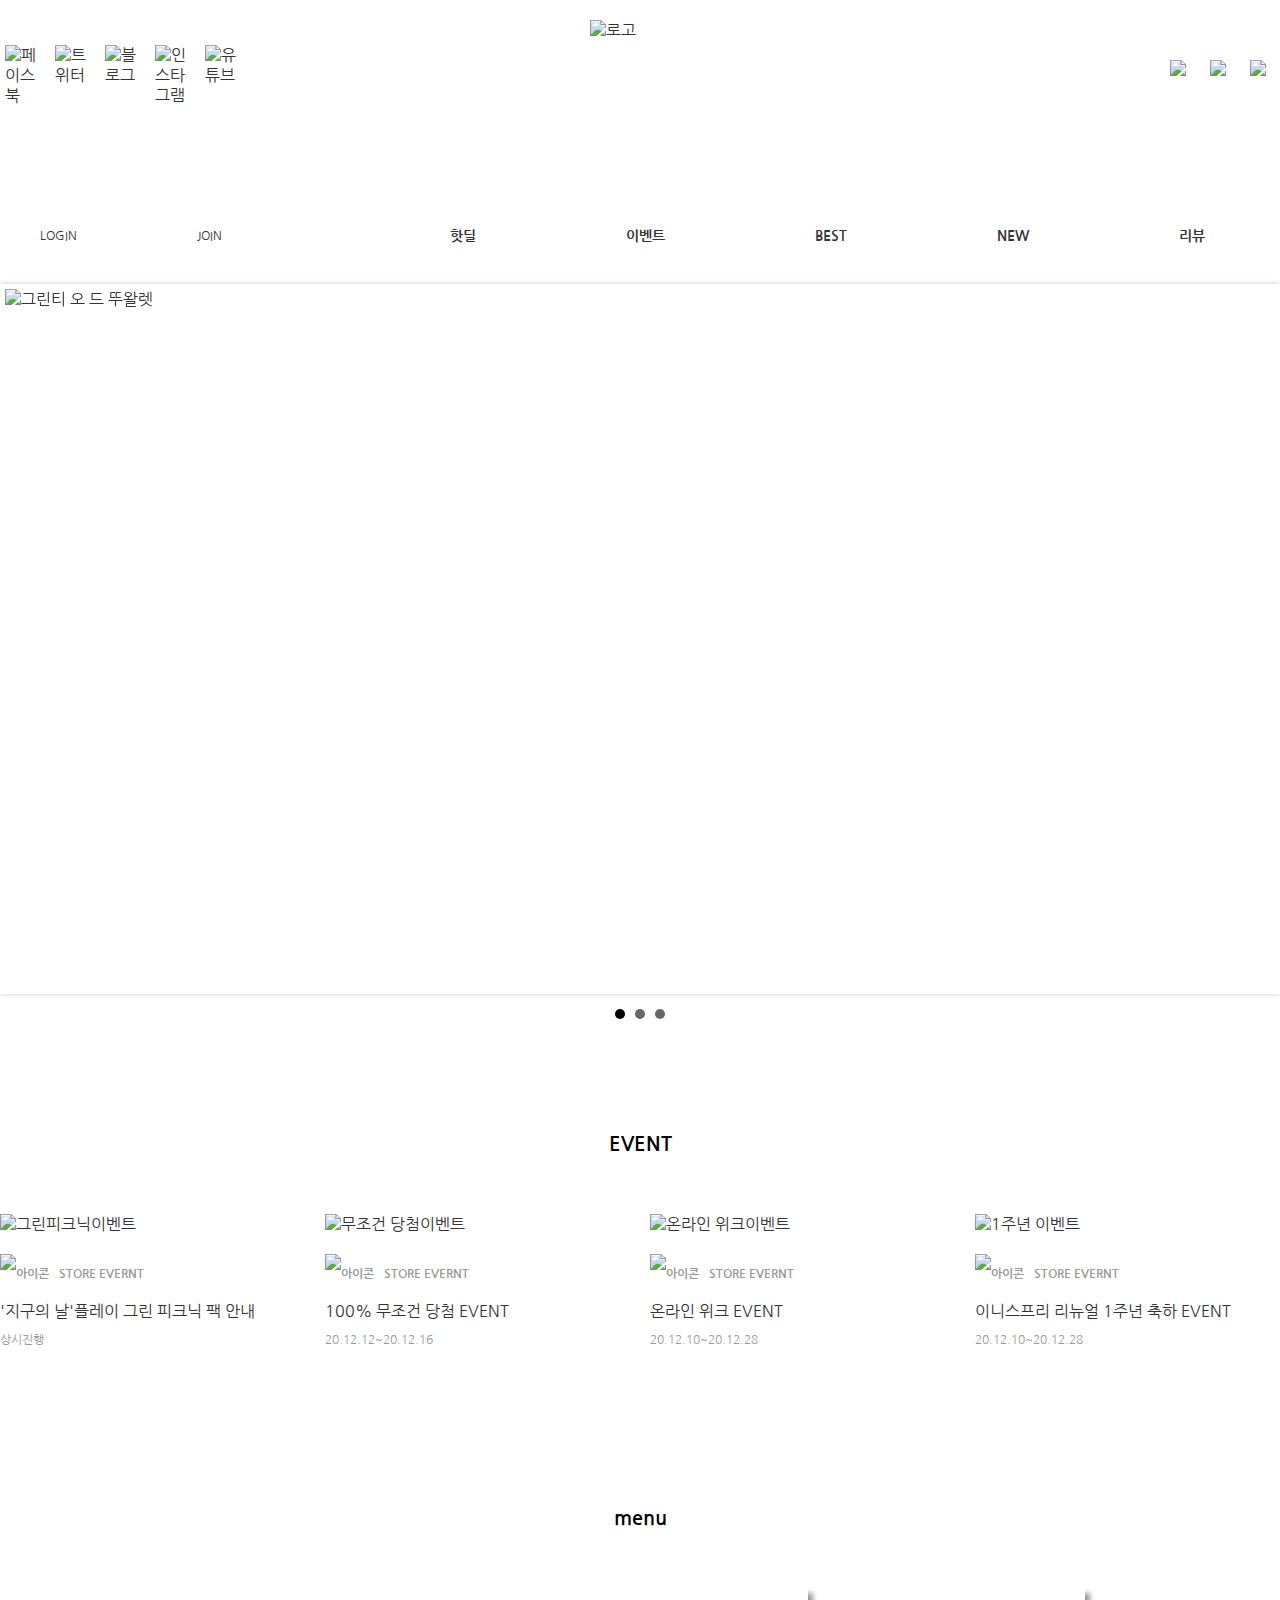
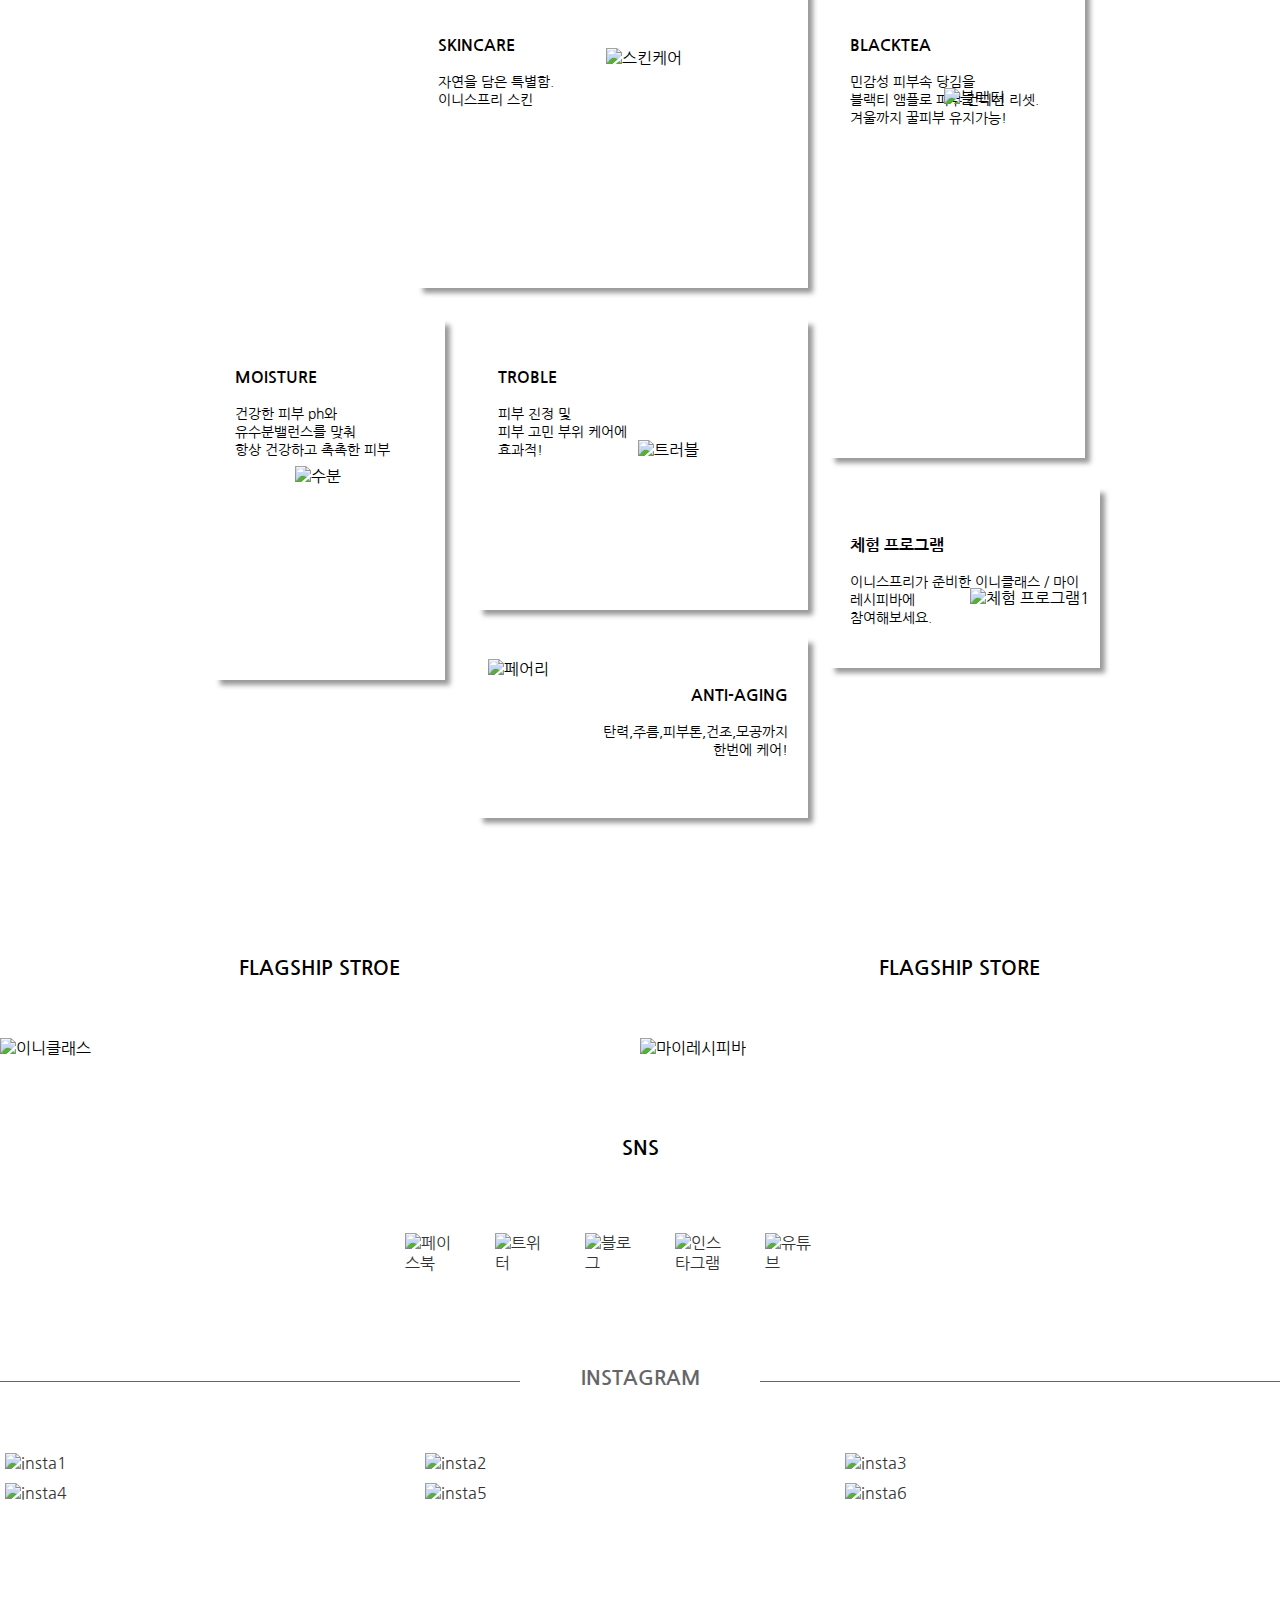
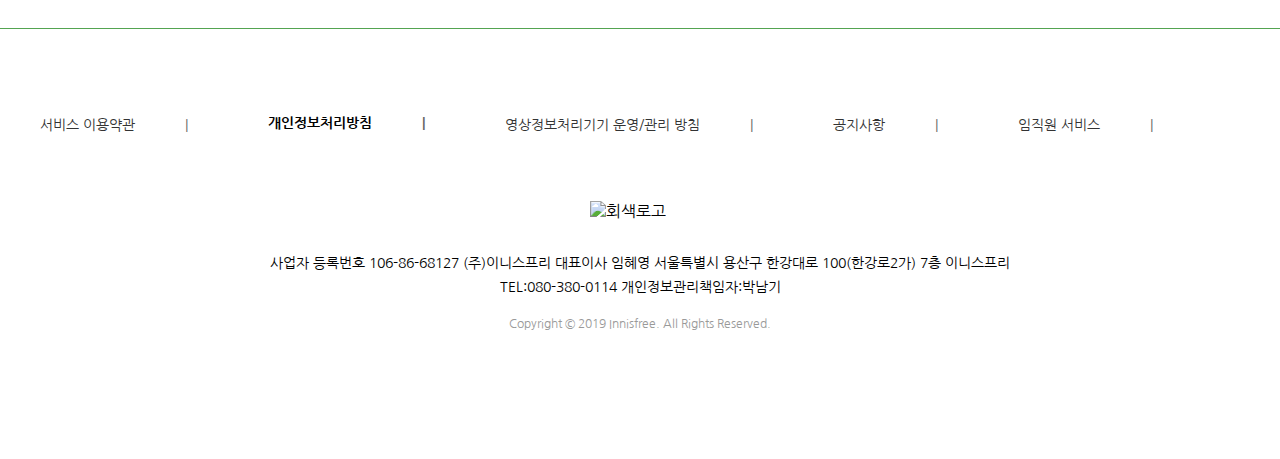
==== commit 60e60566: "0317" ====
--- a/index.html
+++ b/index.html
@@ -5,7 +5,7 @@
     <title>이니스프리</title>
     <link href="CSS/style.css" type="text/css" rel="stylesheet">
     <!--파비콘-->
-    <link href="https://cdn.jsdelivr.net/gh/js2572/innisfree/favicon2.png" type="image" rel="shortcut icon">
+    <link href="https://cdn.jsdelivr.net/gh/js2572/innisfree/img/favicon2.png" type="image" rel="shortcut icon">
     <link href="CSS/style.css" type="text/css" rel="stylesheet">
     <link href="CSS/jquery.bxslider.css" type="text/css" rel="stylesheet">
     
--- a/CSS/style.css
+++ b/CSS/style.css
@@ -232,7 +232,7 @@
 .menu .menu_in {
     width: 100%;
     height: 890px;
-    background-image: url(../img/bg.png);
+    background-image: url(https://cdn.jsdelivr.net/gh/js2572/innisfree//img/bg.png);
     background-repeat: no-repeat;
     background-size: cover;
 }
--- a/CSS/style.css
+++ b/CSS/style.css
@@ -232,7 +232,7 @@
 .menu .menu_in {
     width: 100%;
     height: 890px;
-    background-image: url(../img/bg.png);
+    background-image: url(https://cdn.jsdelivr.net/gh/js2572/innisfree//img/bg.png);
     background-repeat: no-repeat;
     background-size: cover;
 }
